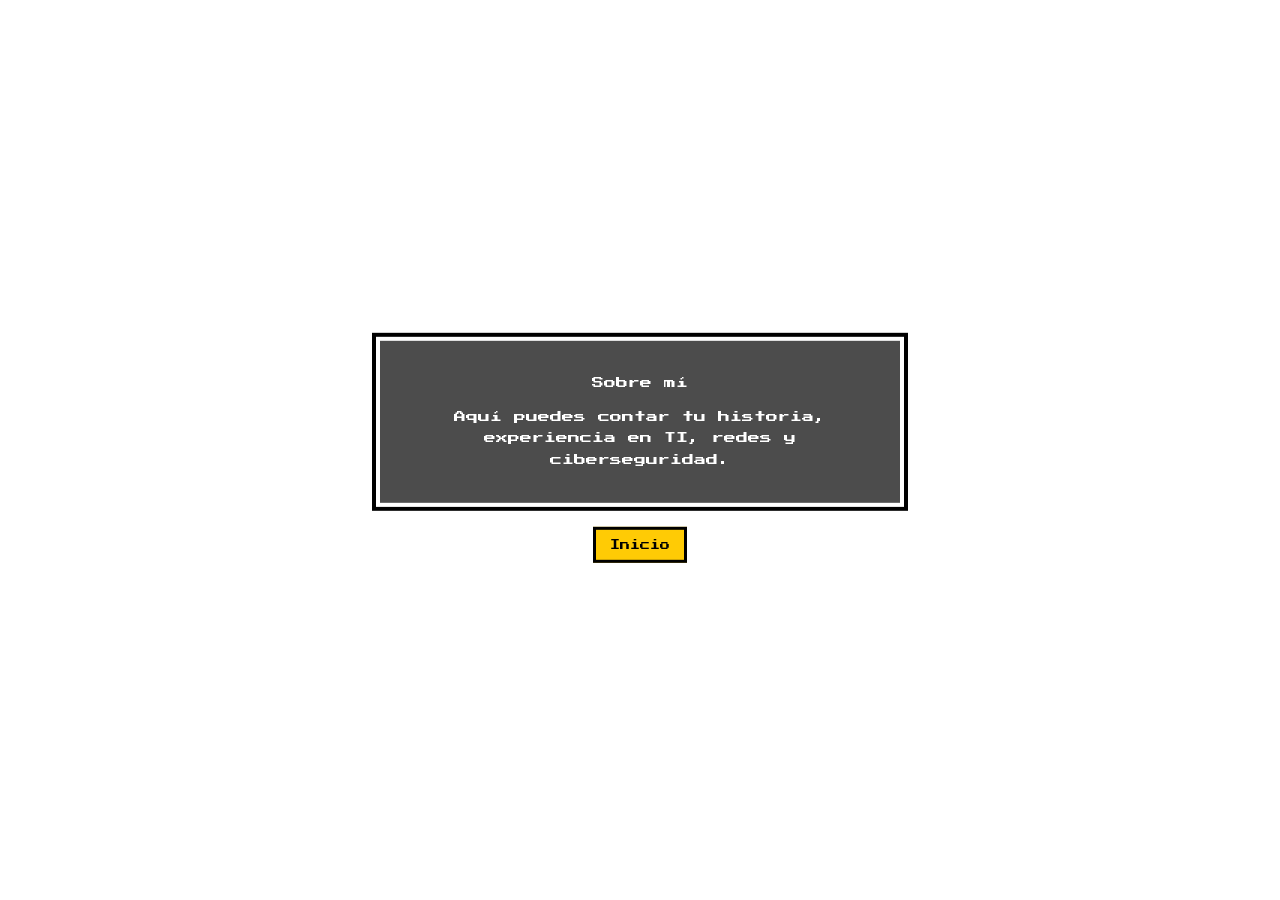
==== about.html @ 829a3e14 "Add about.html for personal information page" ====
<!DOCTYPE html>
<html lang="es">
<head>
    <meta charset="UTF-8">
    <title>Sobre mí | Alexander</title>
    <link href="https://fonts.googleapis.com/css2?family=Press+Start+2P&display=swap" rel="stylesheet">
    <link rel="stylesheet" href="styles/main.css">
</head>
<body>

    <div class="center-panel">
        <div class="dialog-box">
            <p>Sobre mí</p>
            <p>Aquí puedes contar tu historia, experiencia en TI, redes y ciberseguridad.</p>
        </div>
        <div class="menu-buttons">
            <a href="index.html" class="btn">Inicio</a>
        </div>
    </div>

</body>
</html>
---- styles/main.css ----
body {
    margin: 0;
    padding: 0;
    font-family: 'Press Start 2P', cursive;
    color: #ffffff;
    background-image: url("../img/sea.png"); /* cambia el nombre si tu imagen es otra */
    background-size: cover;
    background-repeat: no-repeat;
    background-position: center;
}

/* Pokémon en las esquinas */
.corner {
    position: absolute;
    width: 96px;
    image-rendering: pixelated;
}

.top-left    { top: 20px;  left: 20px; }
.top-right   { top: 20px;  right: 20px; }
.bottom-left { bottom: 20px; left: 20px; }
.bottom-right{ bottom: 20px; right: 20px; }

/* Panel central */
.center-panel {
    position: absolute;
    top: 50%;
    left: 50%;
    transform: translate(-50%, -50%);
    text-align: center;
}

/* Cuadro de texto estilo Pokémon */
.dialog-box {
    background-color: rgba(0, 0, 0, 0.7);
    border: 4px solid #ffffff;
    box-shadow: 0 0 0 4px #000000;
    padding: 20px;
    max-width: 480px;
    margin: 0 auto 20px auto;
    font-size: 12px;
    line-height: 1.8;
}

/* Botones estilo Pokédex */
.menu-buttons {
    display: flex;
    justify-content: center;
    gap: 10px;
    flex-wrap: wrap;
}

.btn {
    display: inline-block;
    padding: 10px 14px;
    background-color: #FFCB05;
    color: #000000;
    text-decoration: none;
    border: 3px solid #000000;
    box-shadow: 0 0 0 3px #ffffff;
    font-size: 10px;
}

.btn:hover {
    background-color: #000000;
    color: #FFCB05;
}
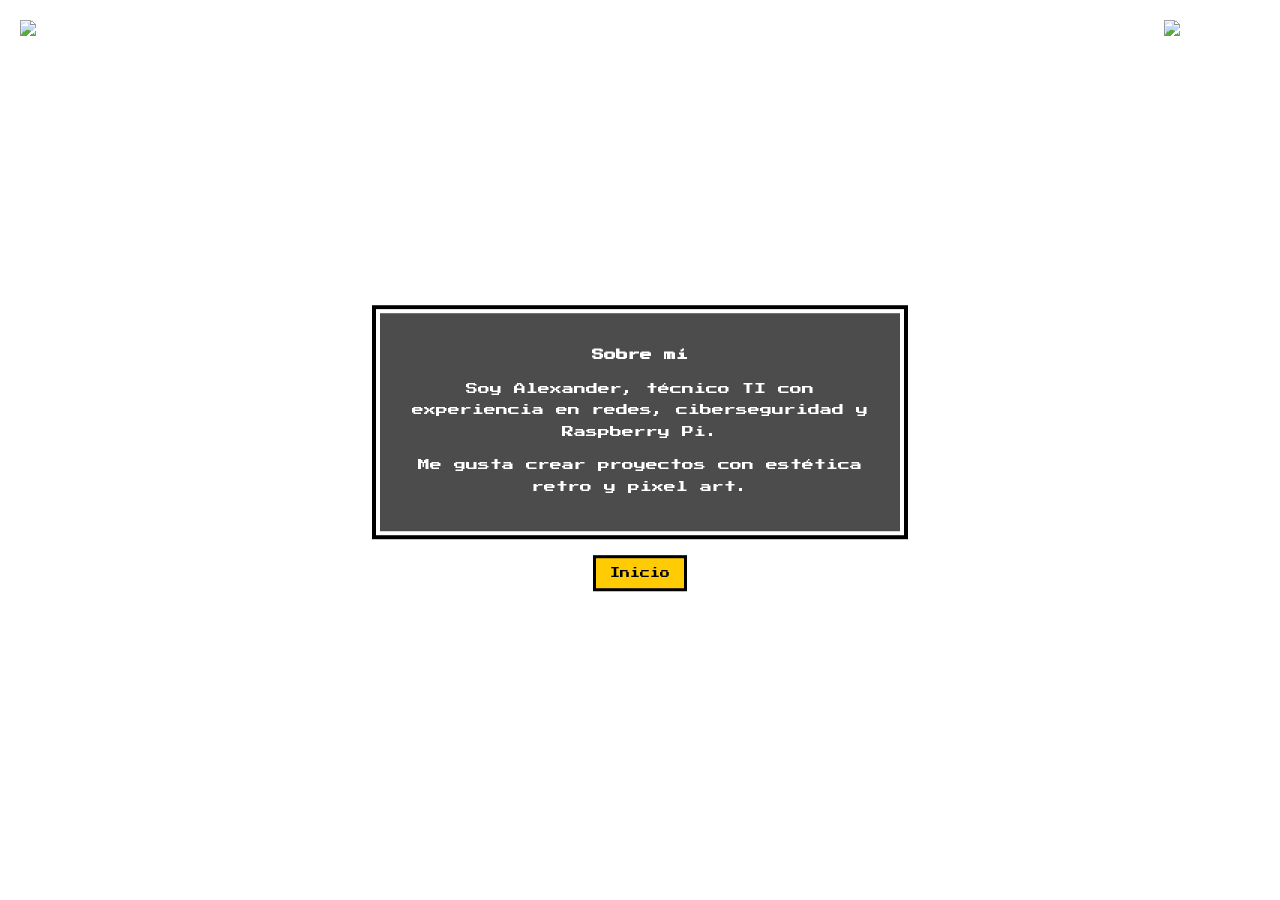
==== commit 68392b19: "Update personal description and add images" ====
--- a/about.html
+++ b/about.html
@@ -8,11 +8,16 @@
 </head>
 <body>
 
+    <img src="img/porygon-z.gif" class="corner top-left">
+    <img src="img/alakazam-f.gif" class="corner top-right">
+
     <div class="center-panel">
         <div class="dialog-box">
-            <p>Sobre mí</p>
-            <p>Aquí puedes contar tu historia, experiencia en TI, redes y ciberseguridad.</p>
+            <p><strong>Sobre mí</strong></p>
+            <p>Soy Alexander, técnico TI con experiencia en redes, ciberseguridad y Raspberry Pi.</p>
+            <p>Me gusta crear proyectos con estética retro y pixel art.</p>
         </div>
+
         <div class="menu-buttons">
             <a href="index.html" class="btn">Inicio</a>
         </div>
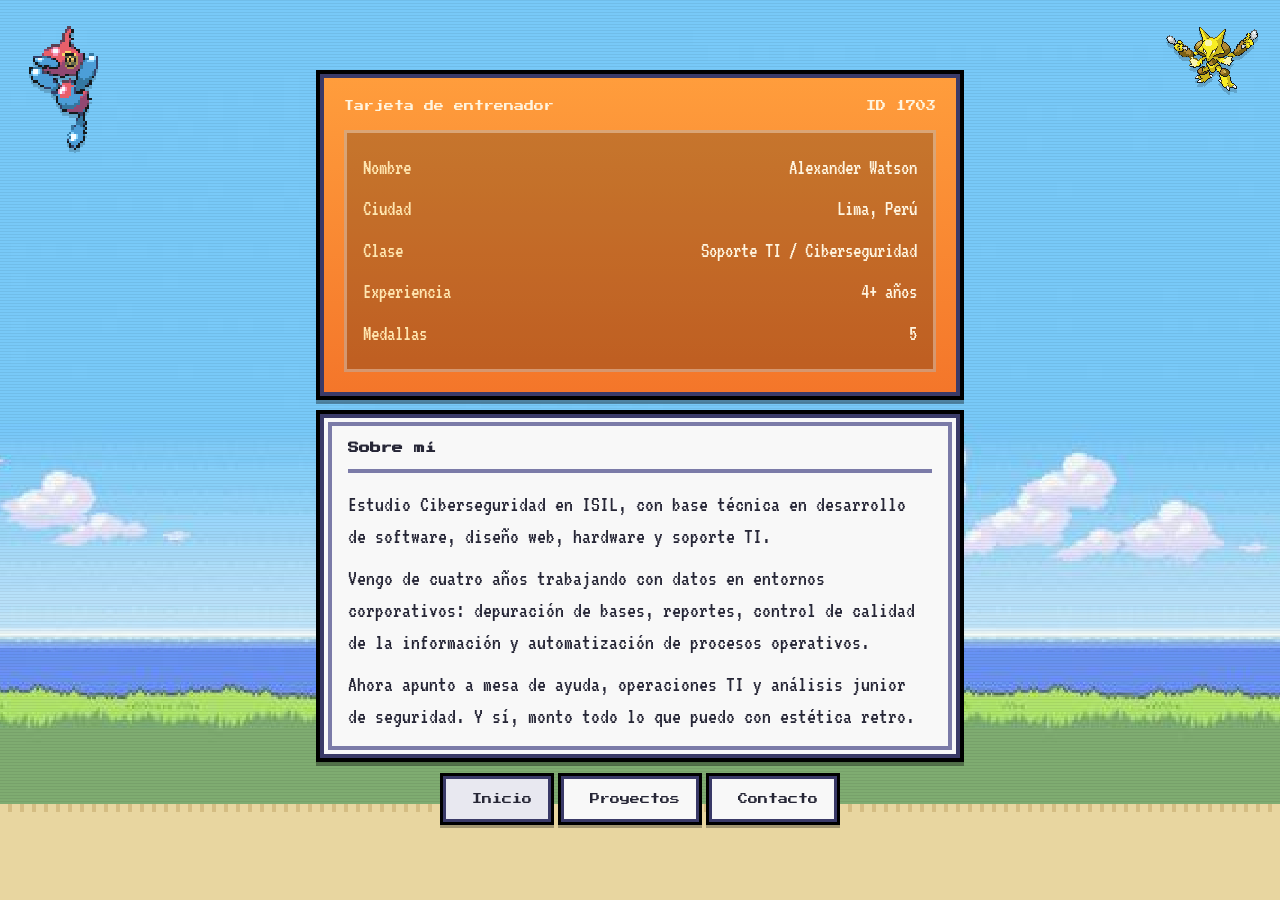
==== commit 71e89748: "Update about.html with new content and structure" ====
--- a/about.html
+++ b/about.html
@@ -2,26 +2,51 @@
 <html lang="es">
 <head>
     <meta charset="UTF-8">
-    <title>Sobre mí | Alexander</title>
-    <link href="https://fonts.googleapis.com/css2?family=Press+Start+2P&display=swap" rel="stylesheet">
+    <meta name="viewport" content="width=device-width, initial-scale=1">
+    <title>Sobre mí | Alexander Watson</title>
+    <link rel="preconnect" href="https://fonts.googleapis.com">
+    <link rel="preconnect" href="https://fonts.gstatic.com" crossorigin>
+    <link href="https://fonts.googleapis.com/css2?family=Press+Start+2P&family=VT323&display=swap" rel="stylesheet">
     <link rel="stylesheet" href="styles/main.css">
 </head>
 <body>
 
-    <img src="img/porygon-z.gif" class="corner top-left">
-    <img src="img/alakazam-f.gif" class="corner top-right">
+    <img src="img/porygon-z.gif"  alt="" class="corner top-left">
+    <img src="img/alakazam-f.gif" alt="" class="corner top-right">
 
-    <div class="center-panel">
-        <div class="dialog-box">
-            <p><strong>Sobre mí</strong></p>
-            <p>Soy Alexander, técnico TI con experiencia en redes, ciberseguridad y Raspberry Pi.</p>
-            <p>Me gusta crear proyectos con estética retro y pixel art.</p>
+    <main class="scene inner">
+        <div class="center-panel">
+
+            <div class="trainer-card">
+                <div class="tc-head">
+                    <span>Tarjeta de entrenador</span>
+                    <span>ID 1703</span>
+                </div>
+                <div class="tc-rows">
+                    <div class="tc-row"><span>Nombre</span><span>Alexander Watson</span></div>
+                    <div class="tc-row"><span>Ciudad</span><span>Lima, Perú</span></div>
+                    <div class="tc-row"><span>Clase</span><span>Soporte TI / Ciberseguridad</span></div>
+                    <div class="tc-row"><span>Experiencia</span><span>4+ años</span></div>
+                    <div class="tc-row"><span>Medallas</span><span>5</span></div>
+                </div>
+            </div>
+
+            <div class="window">
+                <h1 class="window-title">Sobre mí</h1>
+                <p>Estudio Ciberseguridad en ISIL, con base técnica en desarrollo de software, diseño web, hardware y soporte TI.</p>
+                <p>Vengo de cuatro años trabajando con datos en entornos corporativos: depuración de bases, reportes, control de calidad de la información y automatización de procesos operativos.</p>
+                <p>Ahora apunto a mesa de ayuda, operaciones TI y análisis junior de seguridad. Y sí, monto todo lo que puedo con estética retro.</p>
+            </div>
+
+            <nav class="menu-buttons" aria-label="Navegación">
+                <a href="index.html" class="btn back">Inicio</a>
+                <a href="projects.html" class="btn">Proyectos</a>
+                <a href="contact.html" class="btn">Contacto</a>
+            </nav>
+
         </div>
+    </main>
 
-        <div class="menu-buttons">
-            <a href="index.html" class="btn">Inicio</a>
-        </div>
-    </div>
-
+    <script src="scripts/main.js"></script>
 </body>
 </html>
--- a/styles/main.css
+++ b/styles/main.css
@@ -1,67 +1,504 @@
-body {
+/* ============================================================
+   Portafolio retro pixel — Alexander Watson
+   Estética: consola portátil de 32 bits (GBA)
+   ============================================================ */
+
+:root {
+    /* Cielo y mar */
+    --sky-top:    #7fd4f2;
+    --sky-mid:    #a9e6f7;
+    --sea-deep:   #1f4f96;
+    --sea-mid:    #2f74c0;
+    --sea-foam:   #bfeaf7;
+    --sand:       #e8d6a0;
+    --sand-dark:  #d4bd83;
+
+    /* Interfaz */
+    --ui-bg:      #f8f8f8;
+    --ui-bg-alt:  #e8e8f0;
+    --ui-ink:     #262636;
+    --ui-ink-soft:#5a5a72;
+    --ui-line:    #3a3a68;
+    --ui-line-lt: #7b7ba8;
+
+    /* Acentos */
+    --poke-yellow:#ffcb05;
+    --poke-red:   #dc3c28;
+    --poke-blue:  #2a6ec4;
+
+    --px: 4px;              /* unidad de borde pixelado */
+    --screen-max: 960px;
+}
+
+* { box-sizing: border-box; }
+
+html, body {
     margin: 0;
     padding: 0;
-    font-family: 'Press Start 2P', cursive;
-    color: #ffffff;
-    background-image: url("../img/sea.png"); /* cambia el nombre si tu imagen es otra */
-    background-size: cover;
-    background-repeat: no-repeat;
-    background-position: center;
-}
-
-/* Pokémon en las esquinas */
+    min-height: 100%;
+}
+
+body {
+    font-family: 'VT323', 'Press Start 2P', monospace;
+    color: var(--ui-ink);
+    image-rendering: pixelated;
+    -webkit-font-smoothing: none;
+
+    /* Si existe img/background.png se usa; si no, el degradado pixelado hace de respaldo */
+    background-image:
+        url("../img/background.png"),
+        linear-gradient(
+            to bottom,
+            var(--sky-top)   0%,   var(--sky-top)   34%,
+            var(--sky-mid)   34%,  var(--sky-mid)   46%,
+            var(--sea-foam)  46%,  var(--sea-foam)  50%,
+            var(--sea-mid)   50%,  var(--sea-mid)   62%,
+            var(--sea-deep)  62%,  var(--sea-deep)  74%,
+            var(--sand-dark) 74%,  var(--sand-dark) 78%,
+            var(--sand)      78%,  var(--sand)      100%
+        );
+    background-size: cover, cover;
+    background-repeat: no-repeat, no-repeat;
+    background-position: center, center;
+    background-attachment: fixed, fixed;
+}
+
+/* Rejilla de puntos: da textura de pantalla LCD sin tapar el fondo */
+body::before {
+    content: "";
+    position: fixed;
+    inset: 0;
+    pointer-events: none;
+    z-index: 0;
+    background-image:
+        repeating-linear-gradient(to bottom, rgba(0,0,0,.06) 0 1px, transparent 1px 3px);
+}
+
+/* ============================================================
+   Escenario
+   ============================================================ */
+
+.scene {
+    position: relative;
+    z-index: 1;
+    min-height: 100vh;
+    min-height: 100svh;
+    display: flex;
+    flex-direction: column;
+    align-items: center;
+    justify-content: flex-end;
+    gap: 18px;
+    padding: 24px 16px 28px;
+}
+
+/* Página interior: contenido centrado en vertical */
+.scene.inner { justify-content: center; }
+
+/* Franja de arena al pie */
+.scene::after {
+    content: "";
+    position: absolute;
+    left: 0;
+    bottom: 0;
+    width: 100%;
+    height: 96px;
+    z-index: -1;
+    background:
+        repeating-linear-gradient(to right,
+            var(--sand) 0 8px, var(--sand-dark) 8px 12px) 0 0 / 100% 8px no-repeat,
+        var(--sand);
+}
+
+/* ============================================================
+   Sprites
+   ============================================================ */
+
+.pkm {
+    position: absolute;
+    width: 104px;
+    image-rendering: pixelated;
+    z-index: 1;
+    filter: drop-shadow(0 4px 0 rgba(0,0,0,.18));
+}
+
+.squirtle   { bottom: 34px;  left: 3%; }
+.vaporeon   { bottom: 62px;  left: 17%; }
+.bulbasaur  { bottom: 30px;  left: 31%; }
+.charmander { bottom: 52px;  right: 30%; }
+.pikachu    { bottom: 28px;  right: 16%; }
+.milotic    { bottom: 68px;  right: 3%; }
+
+/* Sprites en esquinas (páginas interiores) */
 .corner {
+    position: fixed;
+    width: 92px;
+    image-rendering: pixelated;
+    z-index: 1;
+    opacity: .95;
+    filter: drop-shadow(0 4px 0 rgba(0,0,0,.18));
+}
+
+.top-left     { top: 22px;    left: 22px; }
+.top-right    { top: 22px;    right: 22px; }
+.bottom-left  { bottom: 22px; left: 22px; }
+.bottom-right { bottom: 22px; right: 22px; }
+
+/* Flotación suave: un solo gesto de movimiento en toda la página */
+.pkm, .corner { animation: float 3.2s steps(4, end) infinite; }
+.vaporeon, .pikachu, .top-right, .bottom-left { animation-delay: 1.6s; }
+
+@keyframes float {
+    0%, 100% { transform: translateY(0); }
+    50%      { transform: translateY(-6px); }
+}
+
+/* ============================================================
+   Ventanas y cuadro de diálogo
+   ============================================================ */
+
+.center-panel {
+    position: relative;
+    z-index: 2;
+    width: 100%;
+    max-width: var(--screen-max);
+    display: flex;
+    flex-direction: column;
+    align-items: center;
+    gap: 18px;
+}
+
+.dialog-box,
+.window {
+    position: relative;
+    width: 100%;
+    max-width: 640px;
+    background: var(--ui-bg);
+    color: var(--ui-ink);
+    border: var(--px) solid var(--ui-line);
+    /* Doble marco: el interior claro, el exterior negro. Sin curvas. */
+    box-shadow:
+        inset 0 0 0 var(--px) var(--ui-bg),
+        inset 0 0 0 calc(var(--px) * 2) var(--ui-line-lt),
+        0 0 0 var(--px) #000,
+        0 var(--px) 0 var(--px) rgba(0,0,0,.35);
+    padding: 22px 24px;
+    text-align: left;
+}
+
+.dialog-box p,
+.window p {
+    margin: 0 0 10px;
+    font-size: 22px;
+    line-height: 1.45;
+}
+
+.dialog-box p:last-child,
+.window p:last-child { margin-bottom: 0; }
+
+.dialog-box strong,
+.window strong { color: var(--poke-blue); }
+
+/* Título de ventana, estilo cabecera de menú */
+.window-title {
+    font-family: 'Press Start 2P', monospace;
+    font-size: 11px;
+    line-height: 1.6;
+    color: var(--ui-ink);
+    margin: 0 0 16px;
+    padding-bottom: 12px;
+    border-bottom: var(--px) solid var(--ui-line-lt);
+}
+
+/* Flecha parpadeante del cuadro de diálogo */
+.dialog-box.has-cursor::after {
+    content: "▼";
     position: absolute;
-    width: 96px;
-    image-rendering: pixelated;
-}
-
-.top-left    { top: 20px;  left: 20px; }
-.top-right   { top: 20px;  right: 20px; }
-.bottom-left { bottom: 20px; left: 20px; }
-.bottom-right{ bottom: 20px; right: 20px; }
-
-/* Panel central */
-.center-panel {
+    right: 16px;
+    bottom: 10px;
+    font-size: 18px;
+    color: var(--poke-red);
+    animation: blink 1s steps(1, end) infinite;
+}
+
+@keyframes blink {
+    0%, 49%   { opacity: 1; }
+    50%, 100% { opacity: 0; }
+}
+
+/* Listas al estilo "entrada de Pokédex" */
+.entry-list {
+    list-style: none;
+    margin: 0;
+    padding: 0;
+}
+
+.entry-list li {
+    font-size: 21px;
+    line-height: 1.5;
+    padding: 10px 12px 10px 30px;
+    position: relative;
+    border-bottom: 2px dashed var(--ui-line-lt);
+}
+
+.entry-list li:last-child { border-bottom: 0; }
+
+.entry-list li::before {
+    content: "►";
     position: absolute;
-    top: 50%;
-    left: 50%;
-    transform: translate(-50%, -50%);
+    left: 8px;
+    top: 11px;
+    font-size: 14px;
+    color: var(--poke-red);
+}
+
+.entry-list .tag {
+    display: block;
+    font-family: 'Press Start 2P', monospace;
+    font-size: 9px;
+    line-height: 1.7;
+    color: var(--poke-blue);
+    margin-bottom: 4px;
+}
+
+/* ============================================================
+   Tarjeta de entrenador (portada de "Sobre mí")
+   ============================================================ */
+
+.trainer-card {
+    width: 100%;
+    max-width: 640px;
+    background: linear-gradient(180deg, #ff9d3c 0%, #f4762a 100%);
+    border: var(--px) solid var(--ui-line);
+    box-shadow: 0 0 0 var(--px) #000, 0 var(--px) 0 var(--px) rgba(0,0,0,.35);
+    padding: 20px;
+    color: #fff5e0;
+}
+
+.trainer-card .tc-head {
+    display: flex;
+    justify-content: space-between;
+    align-items: baseline;
+    font-family: 'Press Start 2P', monospace;
+    font-size: 10px;
+    line-height: 1.6;
+    margin-bottom: 16px;
+}
+
+.tc-rows {
+    background: rgba(0,0,0,.22);
+    border: 3px solid rgba(255,255,255,.35);
+    padding: 14px 16px;
+}
+
+.tc-row {
+    display: flex;
+    justify-content: space-between;
+    gap: 14px;
+    font-size: 21px;
+    line-height: 1.6;
+    padding: 4px 0;
+}
+
+.tc-row span:first-child { color: #ffe6b0; }
+.tc-row span:last-child  { text-align: right; }
+
+/* ============================================================
+   Medallas (certificaciones)
+   ============================================================ */
+
+.badges {
+    display: grid;
+    grid-template-columns: repeat(auto-fit, minmax(150px, 1fr));
+    gap: 14px;
+    margin-top: 6px;
+}
+
+.badge {
+    background: var(--ui-bg-alt);
+    border: 3px solid var(--ui-line);
+    box-shadow: 0 3px 0 rgba(0,0,0,.3);
+    padding: 14px 12px;
     text-align: center;
 }
 
-/* Cuadro de texto estilo Pokémon */
-.dialog-box {
-    background-color: rgba(0, 0, 0, 0.7);
-    border: 4px solid #ffffff;
-    box-shadow: 0 0 0 4px #000000;
-    padding: 20px;
-    max-width: 480px;
-    margin: 0 auto 20px auto;
-    font-size: 12px;
-    line-height: 1.8;
-}
-
-/* Botones estilo Pokédex */
+.badge .medal {
+    width: 40px;
+    height: 40px;
+    margin: 0 auto 10px;
+    background: radial-gradient(circle at 34% 30%, #fff6b0 0 22%, var(--poke-yellow) 22% 60%, #c99a05 60% 100%);
+    border: 3px solid var(--ui-line);
+    clip-path: polygon(50% 0, 93% 25%, 93% 75%, 50% 100%, 7% 75%, 7% 25%);
+}
+
+.badge.cyber   .medal { background: radial-gradient(circle at 34% 30%, #d9f2ff 0 22%, #48a0e0 22% 60%, #1c5a94 60% 100%); }
+.badge.linux   .medal { background: radial-gradient(circle at 34% 30%, #ffe0c2 0 22%, #f08b3c 22% 60%, #a94f12 60% 100%); }
+.badge.hw      .medal { background: radial-gradient(circle at 34% 30%, #e6ffe0 0 22%, #62c05a 22% 60%, #2b7a2b 60% 100%); }
+.badge.web     .medal { background: radial-gradient(circle at 34% 30%, #f4e0ff 0 22%, #a86ad0 22% 60%, #5e2e84 60% 100%); }
+
+.badge .b-name {
+    font-family: 'Press Start 2P', monospace;
+    font-size: 9px;
+    line-height: 1.7;
+    display: block;
+    margin-bottom: 6px;
+}
+
+.badge .b-meta {
+    font-size: 18px;
+    line-height: 1.4;
+    color: var(--ui-ink-soft);
+    display: block;
+}
+
+/* ============================================================
+   Menú
+   ============================================================ */
+
 .menu-buttons {
+    position: relative;
+    z-index: 2;
     display: flex;
+    flex-wrap: wrap;
     justify-content: center;
     gap: 10px;
+}
+
+.btn {
+    position: relative;
+    font-family: 'Press Start 2P', monospace;
+    font-size: 10px;
+    line-height: 1.6;
+    padding: 12px 16px 12px 26px;
+    background-color: var(--ui-bg);
+    color: var(--ui-ink);
+    text-decoration: none;
+    border: 3px solid var(--ui-line);
+    box-shadow: 0 0 0 3px #000, 0 3px 0 3px rgba(0,0,0,.3);
+    transition: transform .08s steps(2, end);
+}
+
+.btn::before {
+    content: "►";
+    position: absolute;
+    left: 9px;
+    top: 50%;
+    transform: translateY(-50%);
+    color: var(--poke-red);
+    opacity: 0;
+}
+
+.btn:hover,
+.btn:focus-visible,
+.btn.is-active {
+    background-color: var(--poke-yellow);
+    transform: translateY(-2px);
+    outline: none;
+}
+
+.btn:hover::before,
+.btn:focus-visible::before,
+.btn.is-active::before { opacity: 1; }
+
+.btn:active { transform: translateY(1px); }
+
+.btn.back { background-color: var(--ui-bg-alt); }
+.btn.back:hover, .btn.back:focus-visible { background-color: var(--poke-yellow); }
+
+/* Pista de teclado */
+.hint {
+    font-family: 'Press Start 2P', monospace;
+    font-size: 8px;
+    line-height: 1.8;
+    color: #fff;
+    text-shadow: 2px 2px 0 #000, -2px 2px 0 #000, 2px -2px 0 #000, -2px -2px 0 #000;
+    text-align: center;
+    margin: 0;
+}
+
+/* ============================================================
+   Contacto
+   ============================================================ */
+
+.contact-list {
+    list-style: none;
+    margin: 0;
+    padding: 0;
+}
+
+.contact-list li {
+    display: flex;
     flex-wrap: wrap;
-}
-
-.btn {
-    display: inline-block;
-    padding: 10px 14px;
-    background-color: #FFCB05;
-    color: #000000;
-    text-decoration: none;
-    border: 3px solid #000000;
-    box-shadow: 0 0 0 3px #ffffff;
-    font-size: 10px;
-}
-
-.btn:hover {
-    background-color: #000000;
-    color: #FFCB05;
-}
+    align-items: baseline;
+    gap: 10px;
+    font-size: 21px;
+    line-height: 1.6;
+    padding: 10px 0;
+    border-bottom: 2px dashed var(--ui-line-lt);
+}
+
+.contact-list li:last-child { border-bottom: 0; }
+
+.contact-list .label {
+    font-family: 'Press Start 2P', monospace;
+    font-size: 9px;
+    color: var(--poke-blue);
+    min-width: 90px;
+}
+
+.contact-list a {
+    color: var(--ui-ink);
+    text-decoration: underline;
+    text-underline-offset: 3px;
+    word-break: break-all;
+}
+
+.contact-list a:hover,
+.contact-list a:focus-visible { color: var(--poke-red); }
+
+/* ============================================================
+   Responsive
+   ============================================================ */
+
+@media (max-width: 820px) {
+    .pkm    { width: 76px; }
+    .corner { width: 62px; }
+    .charmander, .bulbasaur { display: none; }
+}
+
+@media (max-width: 560px) {
+    :root { --px: 3px; }
+
+    .scene { padding: 16px 12px 20px; gap: 14px; }
+    .scene::after { height: 70px; }
+
+    .dialog-box, .window { padding: 16px 16px; }
+    .dialog-box p, .window p,
+    .entry-list li, .tc-row, .contact-list li { font-size: 19px; }
+
+    .window-title { font-size: 10px; }
+    .btn { font-size: 9px; padding: 10px 12px 10px 22px; }
+
+    .corner { width: 48px; }
+    .top-left, .top-right       { top: 10px; }
+    .bottom-left, .bottom-right { bottom: 10px; }
+    .top-left, .bottom-left     { left: 10px; }
+    .top-right, .bottom-right   { right: 10px; }
+
+    .pkm { width: 58px; }
+    .vaporeon, .milotic { display: none; }
+
+    .contact-list .label { min-width: 100%; }
+}
+
+/* Accesibilidad */
+@media (prefers-reduced-motion: reduce) {
+    *, *::before, *::after {
+        animation: none !important;
+        transition: none !important;
+    }
+}
+
+a:focus-visible, button:focus-visible {
+    outline: 3px solid var(--poke-red);
+    outline-offset: 3px;
+}
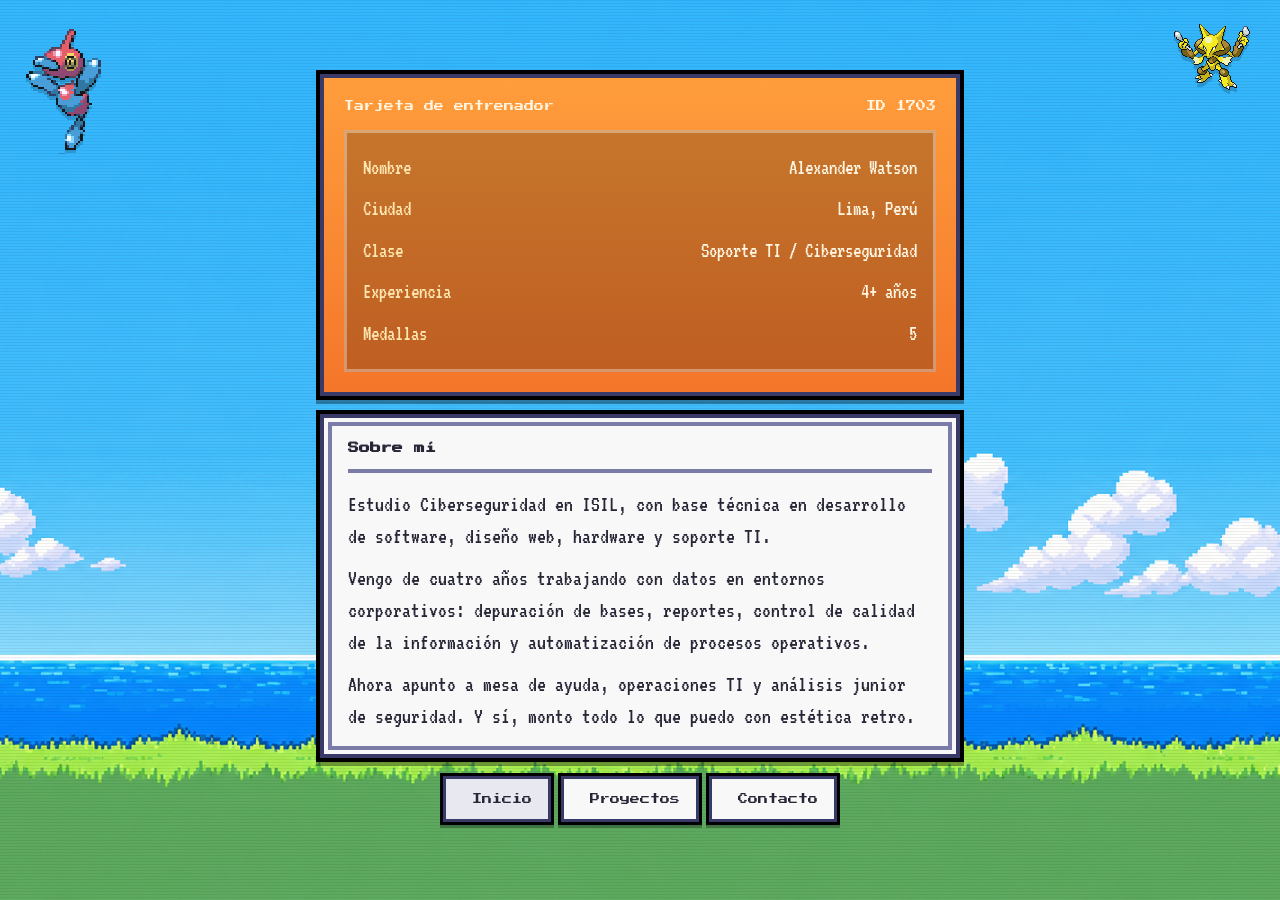
==== commit f62feaf1: "Update about.html" ====
--- a/about.html
+++ b/about.html
@@ -10,6 +10,16 @@
     <link rel="stylesheet" href="styles/main.css">
 </head>
 <body>
+
+    <noscript><style>#page-wipe { display: none; }</style></noscript>
+
+    <div id="page-wipe" aria-hidden="true">
+        <span class="wipe-half wipe-top"></span>
+        <span class="wipe-half wipe-bottom"></span>
+    </div>
+
+    <audio data-sfx="move" preload="auto"></audio>
+    <audio data-sfx="page" preload="auto"></audio>
 
     <img src="img/porygon-z.gif"  alt="" class="corner top-left">
     <img src="img/alakazam-f.gif" alt="" class="corner top-right">
--- a/styles/main.css
+++ b/styles/main.css
@@ -86,28 +86,13 @@
     display: flex;
     flex-direction: column;
     align-items: center;
-    justify-content: flex-end;
+    justify-content: center;
     gap: 18px;
     padding: 24px 16px 28px;
 }
 
 /* Página interior: contenido centrado en vertical */
 .scene.inner { justify-content: center; }
-
-/* Franja de arena al pie */
-.scene::after {
-    content: "";
-    position: absolute;
-    left: 0;
-    bottom: 0;
-    width: 100%;
-    height: 96px;
-    z-index: -1;
-    background:
-        repeating-linear-gradient(to right,
-            var(--sand) 0 8px, var(--sand-dark) 8px 12px) 0 0 / 100% 8px no-repeat,
-        var(--sand);
-}
 
 /* ============================================================
    Sprites
@@ -121,12 +106,14 @@
     filter: drop-shadow(0 4px 0 rgba(0,0,0,.18));
 }
 
-.squirtle   { bottom: 34px;  left: 3%; }
-.vaporeon   { bottom: 62px;  left: 17%; }
-.bulbasaur  { bottom: 30px;  left: 31%; }
-.charmander { bottom: 52px;  right: 30%; }
-.pikachu    { bottom: 28px;  right: 16%; }
-.milotic    { bottom: 68px;  right: 3%; }
+/* Alturas en % para que queden parados sobre el cesped de tu fondo.
+   Si flotan o se hunden, sube o baja solo estos valores. */
+.squirtle   { bottom: 11%; left: 4%; }
+.gengar   { bottom: 13%; left: 17%; }
+.bulbasaur  { bottom: 11%; left: 31%; }
+.charmander { bottom: 11%; right: 31%; }
+.pikachu    { bottom: 12%; right: 17%; }
+.lucario    { bottom: 13%; right: 4%; }
 
 /* Sprites en esquinas (páginas interiores) */
 .corner {
@@ -145,7 +132,7 @@
 
 /* Flotación suave: un solo gesto de movimiento en toda la página */
 .pkm, .corner { animation: float 3.2s steps(4, end) infinite; }
-.vaporeon, .pikachu, .top-right, .bottom-left { animation-delay: 1.6s; }
+.gengar, .pikachu, .top-right, .bottom-left { animation-delay: 1.6s; }
 
 @keyframes float {
     0%, 100% { transform: translateY(0); }
@@ -469,7 +456,6 @@
     :root { --px: 3px; }
 
     .scene { padding: 16px 12px 20px; gap: 14px; }
-    .scene::after { height: 70px; }
 
     .dialog-box, .window { padding: 16px 16px; }
     .dialog-box p, .window p,
@@ -485,7 +471,7 @@
     .top-right, .bottom-right   { right: 10px; }
 
     .pkm { width: 58px; }
-    .vaporeon, .milotic { display: none; }
+    .gengar, .lucario { display: none; }
 
     .contact-list .label { min-width: 100%; }
 }
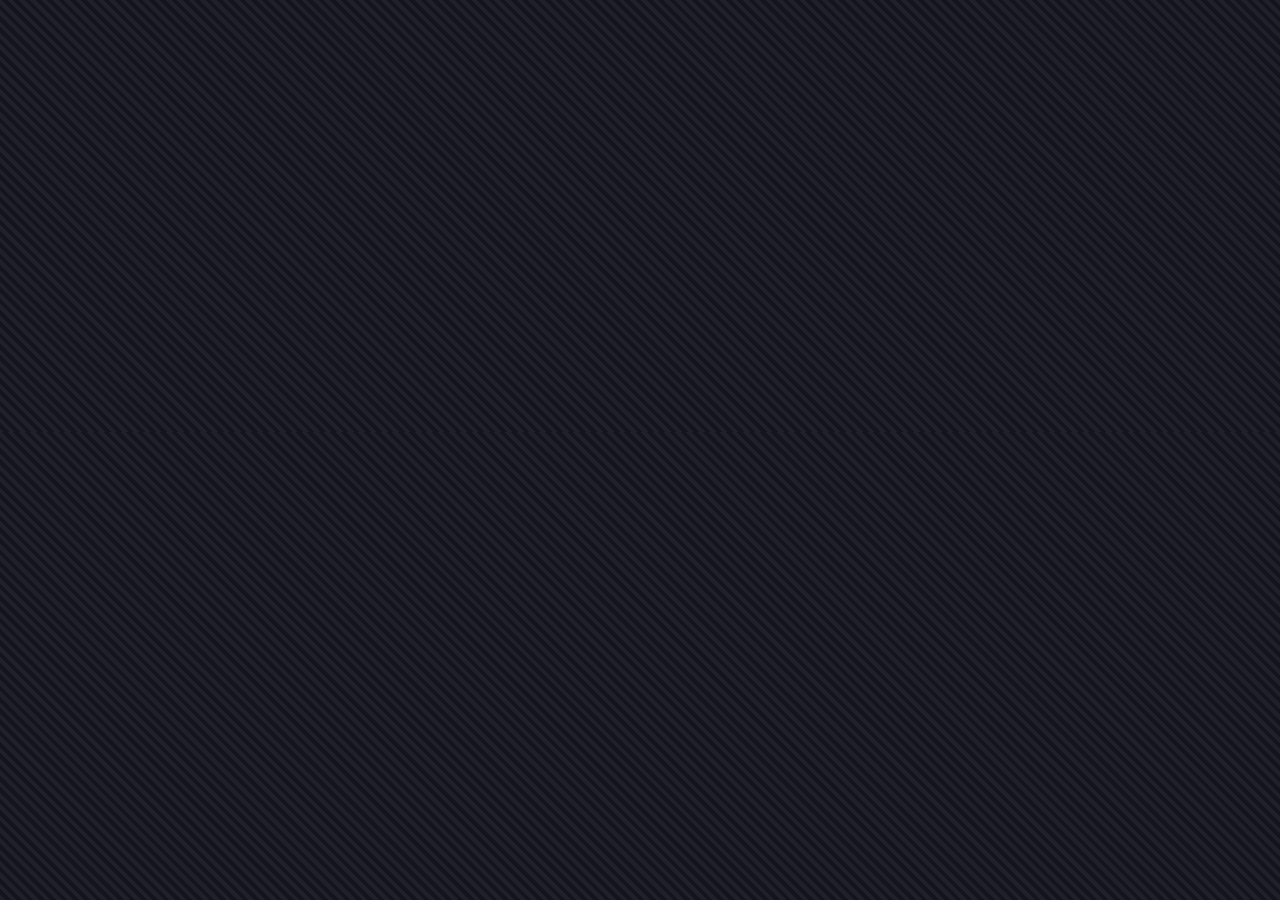
==== commit 0d829c8d: "Add versioning to CSS and JS file links" ====
--- a/about.html
+++ b/about.html
@@ -7,7 +7,7 @@
     <link rel="preconnect" href="https://fonts.googleapis.com">
     <link rel="preconnect" href="https://fonts.gstatic.com" crossorigin>
     <link href="https://fonts.googleapis.com/css2?family=Press+Start+2P&family=VT323&display=swap" rel="stylesheet">
-    <link rel="stylesheet" href="styles/main.css">
+    <link rel="stylesheet" href="styles/main.css?v=3">
 </head>
 <body>
 
@@ -57,6 +57,6 @@
         </div>
     </main>
 
-    <script src="scripts/main.js"></script>
+    <script src="scripts/main.js?v=3"></script>
 </body>
 </html>
--- a/styles/main.css
+++ b/styles/main.css
@@ -109,11 +109,11 @@
 /* Alturas en % para que queden parados sobre el cesped de tu fondo.
    Si flotan o se hunden, sube o baja solo estos valores. */
 .squirtle   { bottom: 11%; left: 4%; }
-.gengar   { bottom: 13%; left: 17%; }
+.vaporeon   { bottom: 13%; left: 17%; }
 .bulbasaur  { bottom: 11%; left: 31%; }
 .charmander { bottom: 11%; right: 31%; }
 .pikachu    { bottom: 12%; right: 17%; }
-.lucario    { bottom: 13%; right: 4%; }
+.milotic    { bottom: 13%; right: 4%; }
 
 /* Sprites en esquinas (páginas interiores) */
 .corner {
@@ -132,7 +132,7 @@
 
 /* Flotación suave: un solo gesto de movimiento en toda la página */
 .pkm, .corner { animation: float 3.2s steps(4, end) infinite; }
-.gengar, .pikachu, .top-right, .bottom-left { animation-delay: 1.6s; }
+.vaporeon, .pikachu, .top-right, .bottom-left { animation-delay: 1.6s; }
 
 @keyframes float {
     0%, 100% { transform: translateY(0); }
@@ -443,6 +443,141 @@
 .contact-list a:focus-visible { color: var(--poke-red); }
 
 /* ============================================================
+   Cortina de transición entre páginas
+   ============================================================ */
+
+#page-wipe {
+    position: fixed;
+    inset: 0;
+    z-index: 80;
+    pointer-events: none;
+}
+
+.wipe-half {
+    position: absolute;
+    left: 0;
+    width: 100%;
+    height: 52%;
+    background: #14141f;
+    background-image: repeating-linear-gradient(
+        45deg, rgba(255,255,255,.05) 0 4px, transparent 4px 8px);
+    transition: transform .36s steps(6, end);
+}
+
+.wipe-top    { top: 0;    transform-origin: top;    transform: scaleY(1); }
+.wipe-bottom { bottom: 0; transform-origin: bottom; transform: scaleY(1); }
+
+/* Estado por defecto: cerrada. El script la abre poco después de cargar.
+   Si JS está desactivado, el <noscript> de cada página oculta la cortina
+   entera para no dejar la pantalla en negro. */
+#page-wipe.is-open .wipe-top,
+#page-wipe.is-open .wipe-bottom { transform: scaleY(0); }
+
+/* ============================================================
+   Pantalla de encendido
+   ============================================================ */
+
+#boot-screen {
+    position: fixed;
+    inset: 0;
+    z-index: 100;
+    background: #000;
+    display: flex;
+    flex-direction: column;
+    align-items: center;
+    justify-content: center;
+    gap: 26px;
+    overflow: hidden;
+    opacity: 1;
+    transition: opacity .35s ease;
+}
+
+#boot-screen.is-done {
+    opacity: 0;
+    pointer-events: none;
+}
+
+.boot-blocks {
+    display: grid;
+    grid-template-columns: repeat(2, 34px);
+    grid-template-rows: repeat(2, 34px);
+    gap: 6px;
+    position: relative;
+}
+
+.blk { opacity: 0; }
+.blk-a { background: var(--poke-red); }
+.blk-b { background: var(--poke-blue); }
+.blk-c { background: var(--poke-yellow); }
+.blk-d { background: #3fae5a; }
+
+@keyframes blk-in-a { from { opacity: 0; transform: translate(-65vw, -65vh); } to { opacity: 1; transform: translate(0, 0); } }
+@keyframes blk-in-b { from { opacity: 0; transform: translate(65vw, -65vh);  } to { opacity: 1; transform: translate(0, 0); } }
+@keyframes blk-in-c { from { opacity: 0; transform: translate(-65vw, 65vh); } to { opacity: 1; transform: translate(0, 0); } }
+@keyframes blk-in-d { from { opacity: 0; transform: translate(65vw, 65vh);  } to { opacity: 1; transform: translate(0, 0); } }
+
+#boot-screen.is-playing .blk-a { animation: blk-in-a .5s steps(6, end) .15s forwards; }
+#boot-screen.is-playing .blk-b { animation: blk-in-b .5s steps(6, end) .30s forwards; }
+#boot-screen.is-playing .blk-c { animation: blk-in-c .5s steps(6, end) .45s forwards; }
+#boot-screen.is-playing .blk-d { animation: blk-in-d .5s steps(6, end) .60s forwards; }
+
+.boot-flash {
+    position: absolute;
+    inset: 0;
+    background: #fff;
+    opacity: 0;
+    pointer-events: none;
+}
+
+@keyframes boot-flash {
+    0%   { opacity: 0; }
+    45%  { opacity: 1; }
+    100% { opacity: 0; }
+}
+
+#boot-screen.is-flashing .boot-flash {
+    animation: boot-flash .3s steps(2, end) forwards;
+}
+
+.boot-name {
+    font-family: 'Press Start 2P', monospace;
+    font-size: 13px;
+    letter-spacing: 3px;
+    color: #fff;
+    margin: 0;
+    max-width: 0;
+    overflow: hidden;
+    white-space: nowrap;
+}
+
+@keyframes boot-name-reveal { to { max-width: 17ch; } }
+
+#boot-screen.is-naming .boot-name {
+    animation: boot-name-reveal 1s steps(16, end) forwards;
+}
+
+.boot-prompt {
+    font-family: 'Press Start 2P', monospace;
+    font-size: 10px;
+    color: var(--poke-yellow);
+    margin: 0;
+    opacity: 0;
+}
+
+#boot-screen.is-ready .boot-prompt {
+    opacity: 1;
+    animation: blink 1s steps(1, end) infinite;
+}
+
+/* Si prefers-reduced-motion, saltamos directo al estado final: sin bloques
+   volando ni flash, solo el prompt para continuar. */
+@media (prefers-reduced-motion: reduce) {
+    .boot-blocks { display: none; }
+    .boot-name   { max-width: 17ch; }
+    #page-wipe   { display: none; }
+}
+
+/* ============================================================
    Responsive
    ============================================================ */
 
@@ -471,7 +606,7 @@
     .top-right, .bottom-right   { right: 10px; }
 
     .pkm { width: 58px; }
-    .gengar, .lucario { display: none; }
+    .vaporeon, .milotic { display: none; }
 
     .contact-list .label { min-width: 100%; }
 }
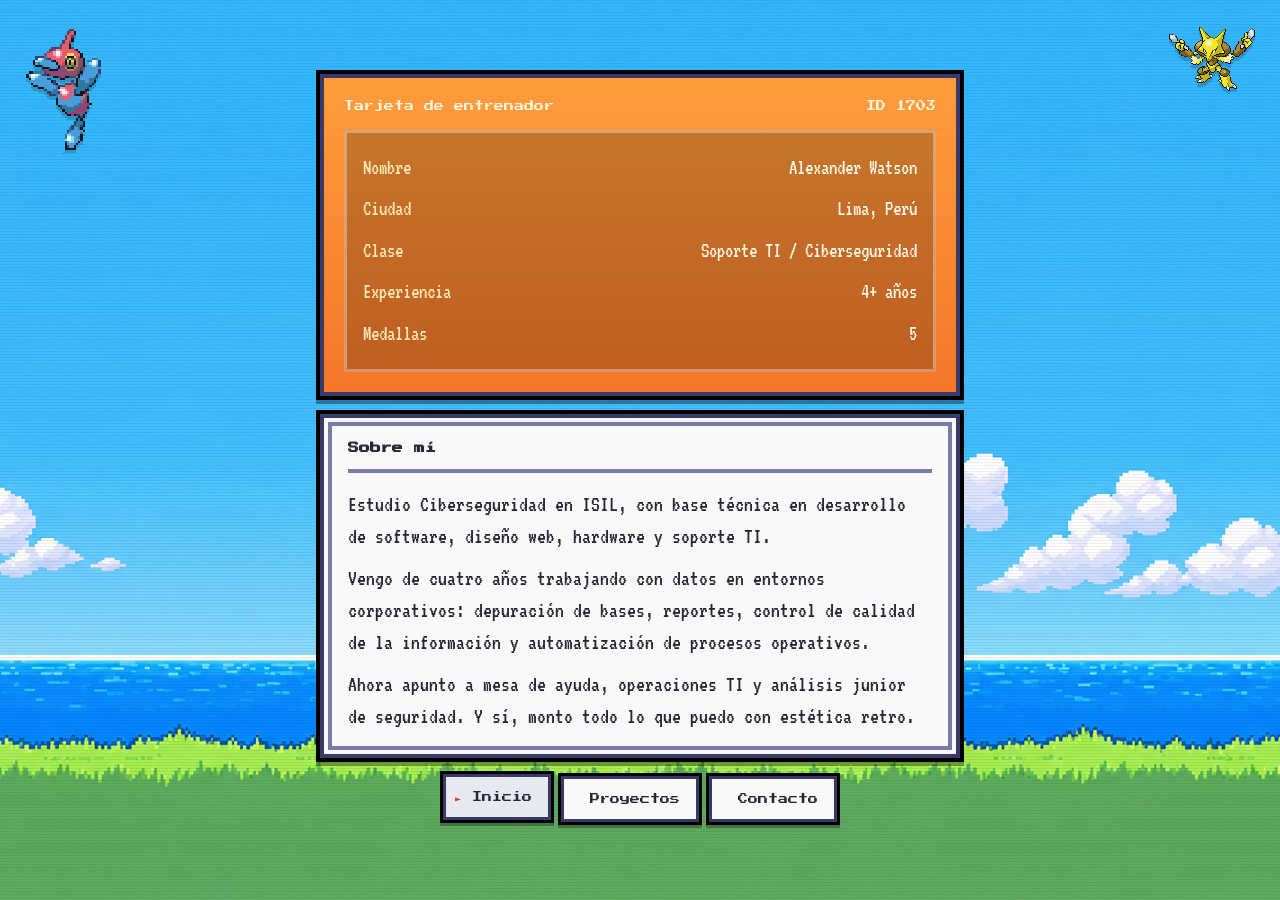
==== commit ca6b1557: "Update about.html" ====
--- a/about.html
+++ b/about.html
@@ -7,7 +7,7 @@
     <link rel="preconnect" href="https://fonts.googleapis.com">
     <link rel="preconnect" href="https://fonts.gstatic.com" crossorigin>
     <link href="https://fonts.googleapis.com/css2?family=Press+Start+2P&family=VT323&display=swap" rel="stylesheet">
-    <link rel="stylesheet" href="styles/main.css?v=3">
+    <link rel="stylesheet" href="styles/main.css?v=6">
 </head>
 <body>
 
@@ -57,6 +57,6 @@
         </div>
     </main>
 
-    <script src="scripts/main.js?v=3"></script>
+    <script src="scripts/main.js?v=4"></script>
 </body>
 </html>
--- a/styles/main.css
+++ b/styles/main.css
@@ -157,6 +157,7 @@
 .dialog-box,
 .window {
     position: relative;
+    z-index: 2;
     width: 100%;
     max-width: 640px;
     background: var(--ui-bg);
@@ -462,6 +463,13 @@
     background-image: repeating-linear-gradient(
         45deg, rgba(255,255,255,.05) 0 4px, transparent 4px 8px);
     transition: transform .36s steps(6, end);
+    /* Misma red de seguridad: si main.js no carga, la cortina se abre
+       sola a los 2.5s en vez de dejar la página tapada para siempre. */
+    animation: wipe-fallback-open .4s steps(1, end) 2.5s forwards;
+}
+
+@keyframes wipe-fallback-open {
+    to { transform: scaleY(0); }
 }
 
 .wipe-top    { top: 0;    transform-origin: top;    transform: scaleY(1); }
@@ -490,11 +498,24 @@
     overflow: hidden;
     opacity: 1;
     transition: opacity .35s ease;
-}
-
+    /* Red de seguridad: si JavaScript no llega a correr (falló la carga
+       de main.js, conexión lenta, etc.), esta animación por sí sola
+       desvanece la pantalla a los 7s y deja de bloquear los clics, para
+       que el sitio nunca quede trabado en negro. En cuanto JS confirma
+       que sí está corriendo (agrega .is-playing casi de inmediato),
+       esta animación se cancela y el control pasa al script normal. */
+    animation: boot-fallback-reveal 7s steps(1, end) forwards;
+}
+
+@keyframes boot-fallback-reveal {
+    0%, 92% { opacity: 1; pointer-events: auto; }
+    100%    { opacity: 0; pointer-events: none; }
+}
+
+#boot-screen.is-playing,
+#boot-screen.is-ready,
 #boot-screen.is-done {
-    opacity: 0;
-    pointer-events: none;
+    animation: none;
 }
 
 .boot-blocks {
